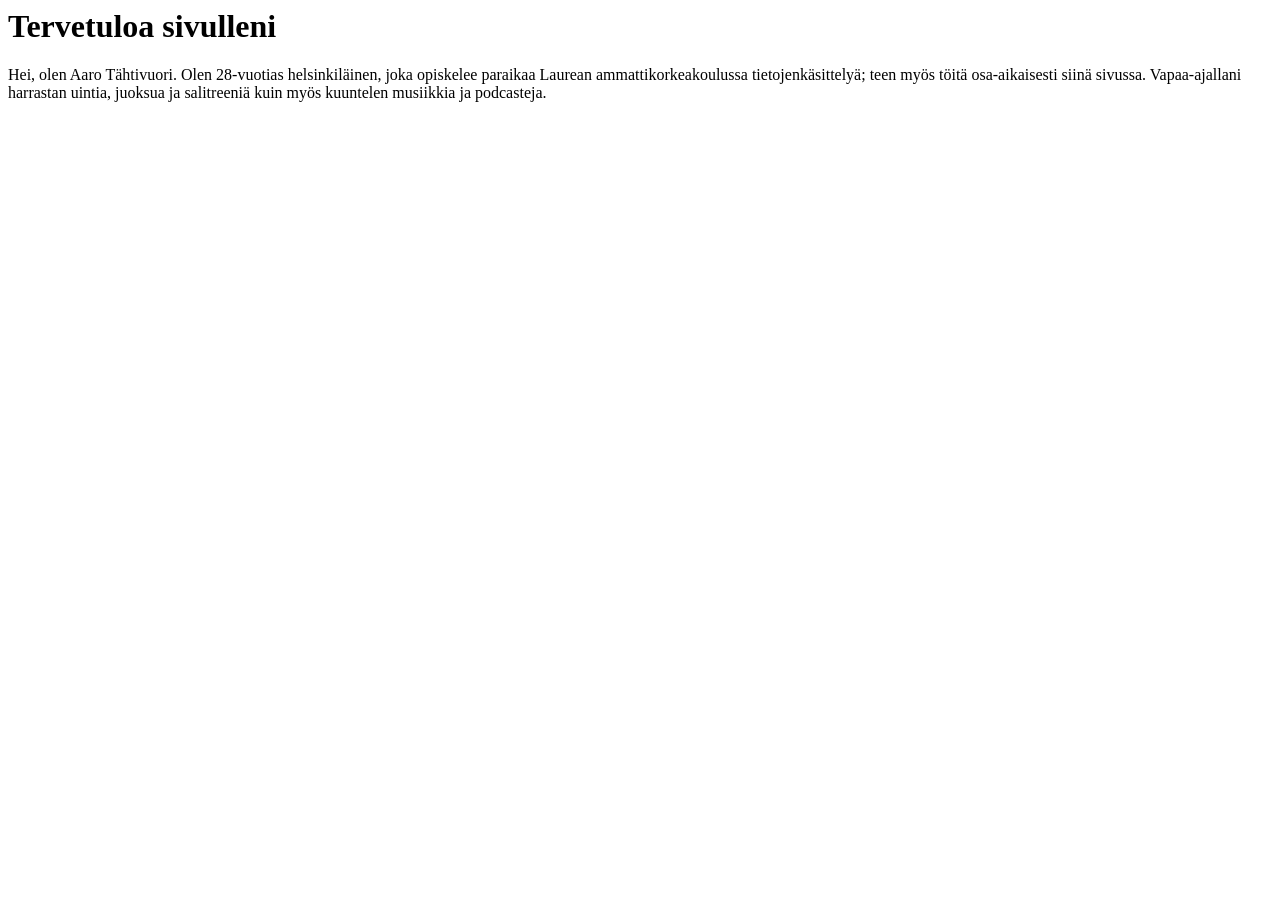
==== WS01_HTML/WS01_Workshop/index.html @ f9bfbf3b "Add initial HTML structure for workshop page" ====
<!/DOCTYPE html>
<html>
<head>
    <title>Ensimmäiset nettisivuni</title>
</head>
<body>
    <h1>Tervetuloa sivulleni</h1>
    <p>Hei, olen Aaro Tähtivuori. Olen 28-vuotias helsinkiläinen, joka opiskelee paraikaa Laurean ammattikorkeakoulussa tietojenkäsittelyä; teen myös töitä osa-aikaisesti siinä sivussa. Vapaa-ajallani harrastan uintia, juoksua ja salitreeniä kuin myös kuuntelen musiikkia ja podcasteja.</p>
    <img src="
</body>
    <h2>Liikuntaharrastukset</h2>
        <ol>
            <li>Uinti</li>
            <li>Juoksu</li>
            <li>Salitreeni</li>
        </ol>
    <h2>Vapaa-ajan vietit</h2>
        <ol>
            <li>Musiikin ja podcastien kuuntelu</li>
            <li>Elokuvat</li>
            <li>Yatzy</li>
        </ol>
    <table>
    <h3>Opintojeni edistyminen</h3>
        <tr>
            <th>Kurssi</th>
            <th>Kesto</th>
            <th>Arvosana</th>
        </tr>
        <tr>
            <td>Websivuston kehittäminen (ND00CC04-3005)</td>
            <td>16.3.-18.5.</td>
            <td>TBD</td>
        </tr>
        <tr>
            <td>Professional Communication in English (HL00BY89)</td>
            <td>16.3.-18.5.</td>
            <td>5 (Korvattu)</td>
        </tr>
        <tr>
            <td>Johdatus Linux-käyttöjärjestelmään (E9955-3011)</td>
            <td>5.3.-21.5..</td>
            <td>Meneillään oleva</td>
        </tr>
        <tr>
            <td>Juoksu</td>
            <td>Juoksen 3-4 kertaa viikossa, ja se auttaa minua pysymään kunnossa ja rentoutumaan.</td>
            <td></td>
</html
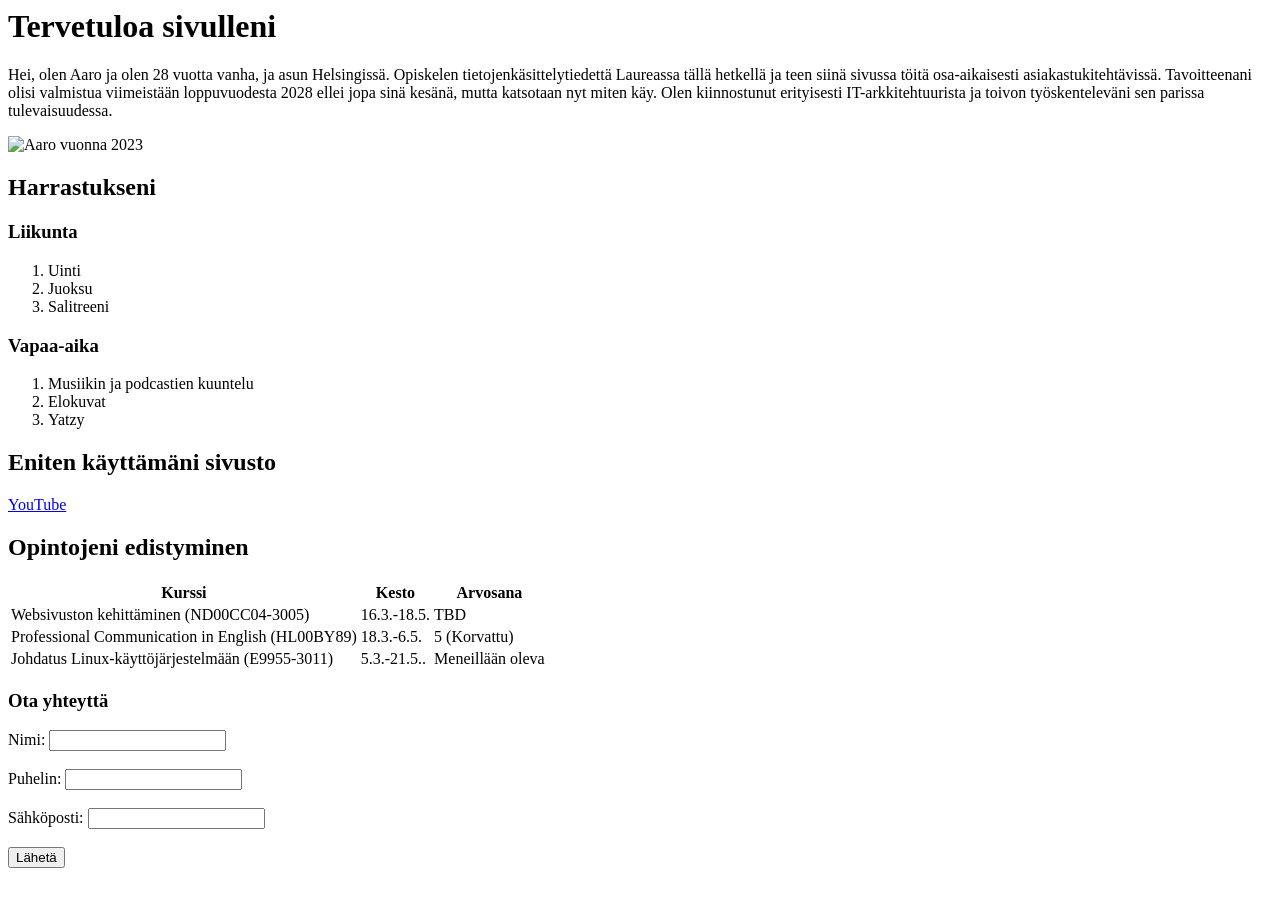
==== commit 284cd2d1: "Update personal introduction and hobbies in index.html; enhance contact form" ====
--- a/WS01_HTML/WS01_Workshop/index.html
+++ b/WS01_HTML/WS01_Workshop/index.html
@@ -5,23 +5,26 @@
 </head>
 <body>
     <h1>Tervetuloa sivulleni</h1>
-    <p>Hei, olen Aaro Tähtivuori. Olen 28-vuotias helsinkiläinen, joka opiskelee paraikaa Laurean ammattikorkeakoulussa tietojenkäsittelyä; teen myös töitä osa-aikaisesti siinä sivussa. Vapaa-ajallani harrastan uintia, juoksua ja salitreeniä kuin myös kuuntelen musiikkia ja podcasteja.</p>
-    <img src="
+    <p>Hei, olen Aaro ja olen 28 vuotta vanha, ja asun Helsingissä. Opiskelen tietojenkäsittelytiedettä Laureassa tällä hetkellä ja teen siinä sivussa töitä osa-aikaisesti asiakastukitehtävissä. Tavoitteenani olisi valmistua viimeistään loppuvuodesta 2028 ellei jopa sinä kesänä, mutta katsotaan nyt miten käy. Olen kiinnostunut erityisesti IT-arkkitehtuurista ja toivon työskenteleväni sen parissa tulevaisuudessa.</p>
+    <img src="OneDrive/Aaro - Henkilökohtainen/Kuvat/Saved Pictures/Aaro_Tähtivuori_Smile.jpg" alt="Aaro vuonna 2023">
 </body>
-    <h2>Liikuntaharrastukset</h2>
+    <h2>Harrastukseni</h2>
+        <h3>Liikunta</h3>
         <ol>
             <li>Uinti</li>
             <li>Juoksu</li>
             <li>Salitreeni</li>
         </ol>
-    <h2>Vapaa-ajan vietit</h2>
+        <h3>Vapaa-aika</h3>
         <ol>
             <li>Musiikin ja podcastien kuuntelu</li>
             <li>Elokuvat</li>
             <li>Yatzy</li>
         </ol>
+    <h2>Eniten käyttämäni sivusto</h2>
+        <a href="https://www.youtube.com/">YouTube</a>
     <table>
-    <h3>Opintojeni edistyminen</h3>
+    <h2>Opintojeni edistyminen</h2>
         <tr>
             <th>Kurssi</th>
             <th>Kesto</th>
@@ -34,7 +37,7 @@
         </tr>
         <tr>
             <td>Professional Communication in English (HL00BY89)</td>
-            <td>16.3.-18.5.</td>
+            <td>18.3.-6.5.</td>
             <td>5 (Korvattu)</td>
         </tr>
         <tr>
@@ -42,8 +45,15 @@
             <td>5.3.-21.5..</td>
             <td>Meneillään oleva</td>
         </tr>
-        <tr>
-            <td>Juoksu</td>
-            <td>Juoksen 3-4 kertaa viikossa, ja se auttaa minua pysymään kunnossa ja rentoutumaan.</td>
-            <td></td>
-</html+    </table>
+    <form>
+    <h3>Ota yhteyttä</h3>
+        <label for="name">Nimi:</label>
+        <input type="text" id="Aaro Tähtivuori" name="name"><br><br>
+        <label for ="phone">Puhelin:</label>
+        <input type="tel" id="phone" name="phone"><br><br>
+        <label for="email">Sähköposti:</label>
+        <input type="email" id="email" name="email"><br><br>
+        <input type="submit" value="Lähetä">
+    </form>
+</html>
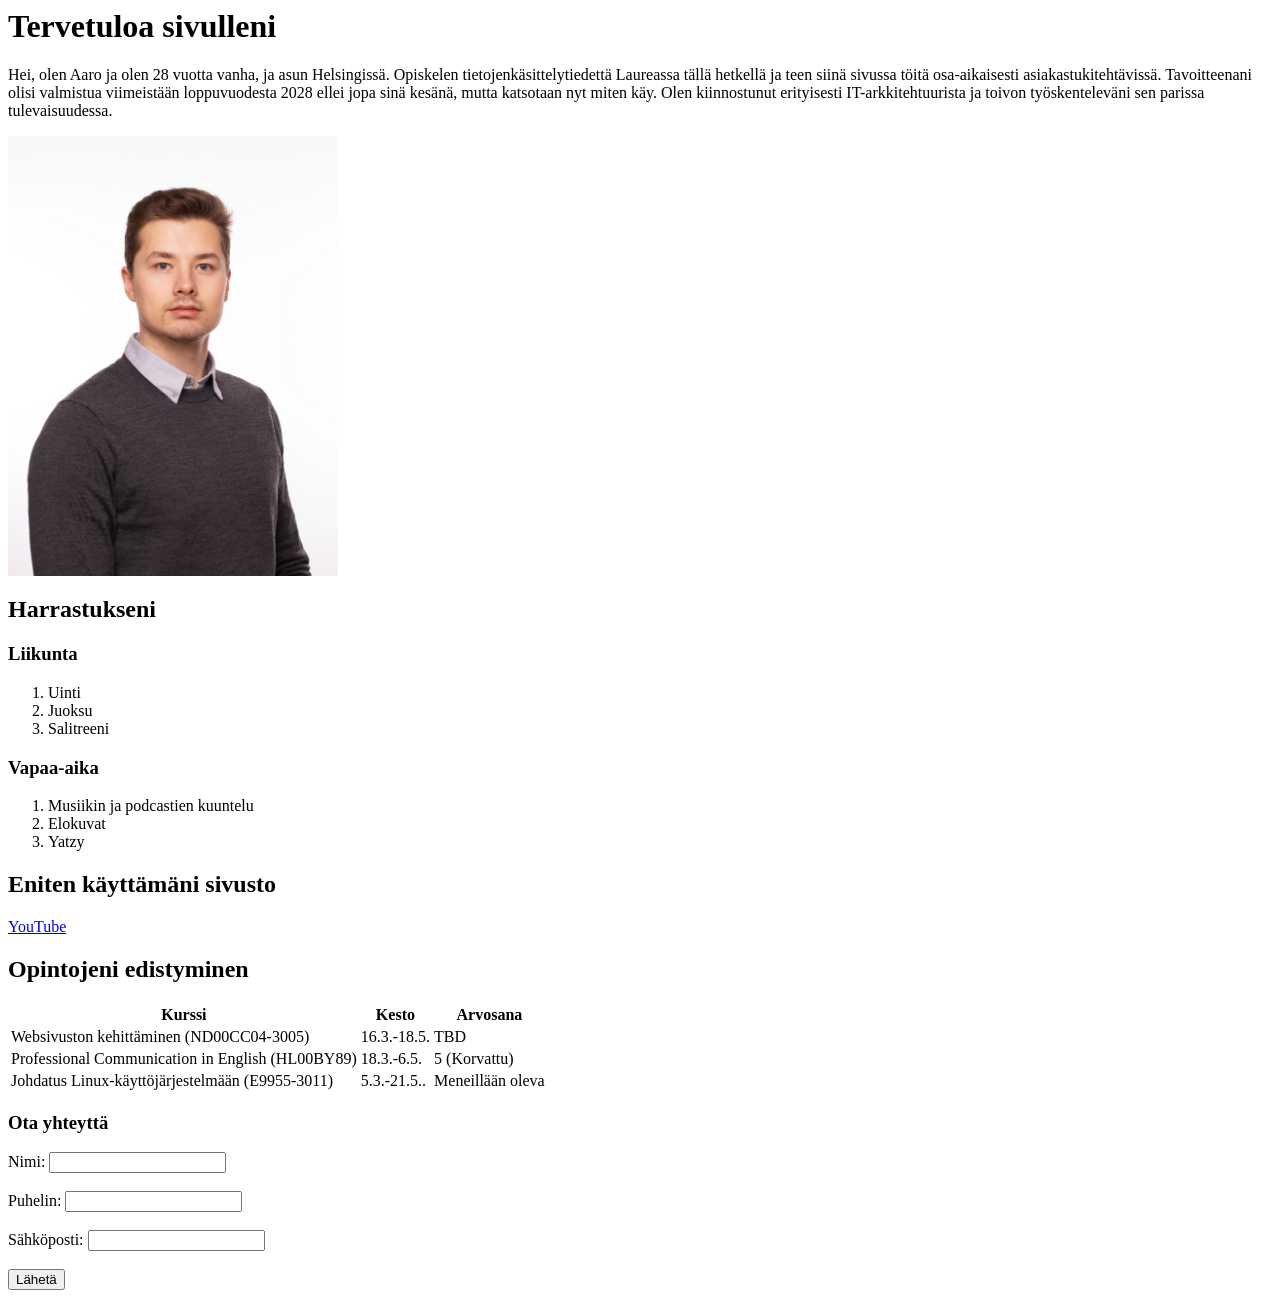
==== commit 05192b01: "Update profile image path in index.html and add new CV photo" ====
--- a/WS01_HTML/WS01_Workshop/index.html
+++ b/WS01_HTML/WS01_Workshop/index.html
@@ -6,9 +6,9 @@
 <body>
     <h1>Tervetuloa sivulleni</h1>
     <p>Hei, olen Aaro ja olen 28 vuotta vanha, ja asun Helsingissä. Opiskelen tietojenkäsittelytiedettä Laureassa tällä hetkellä ja teen siinä sivussa töitä osa-aikaisesti asiakastukitehtävissä. Tavoitteenani olisi valmistua viimeistään loppuvuodesta 2028 ellei jopa sinä kesänä, mutta katsotaan nyt miten käy. Olen kiinnostunut erityisesti IT-arkkitehtuurista ja toivon työskenteleväni sen parissa tulevaisuudessa.</p>
-    <img src="OneDrive/Aaro - Henkilökohtainen/Kuvat/Saved Pictures/Aaro_Tähtivuori_Smile.jpg" alt="Aaro vuonna 2023">
+    <img src="images/CV_photo.jpg" alt="width=250" height=440>
 </body>
-    <h2>Harrastukseni</h2>
+    <h2>Harrastukseni</h2> 
         <h3>Liikunta</h3>
         <ol>
             <li>Uinti</li>
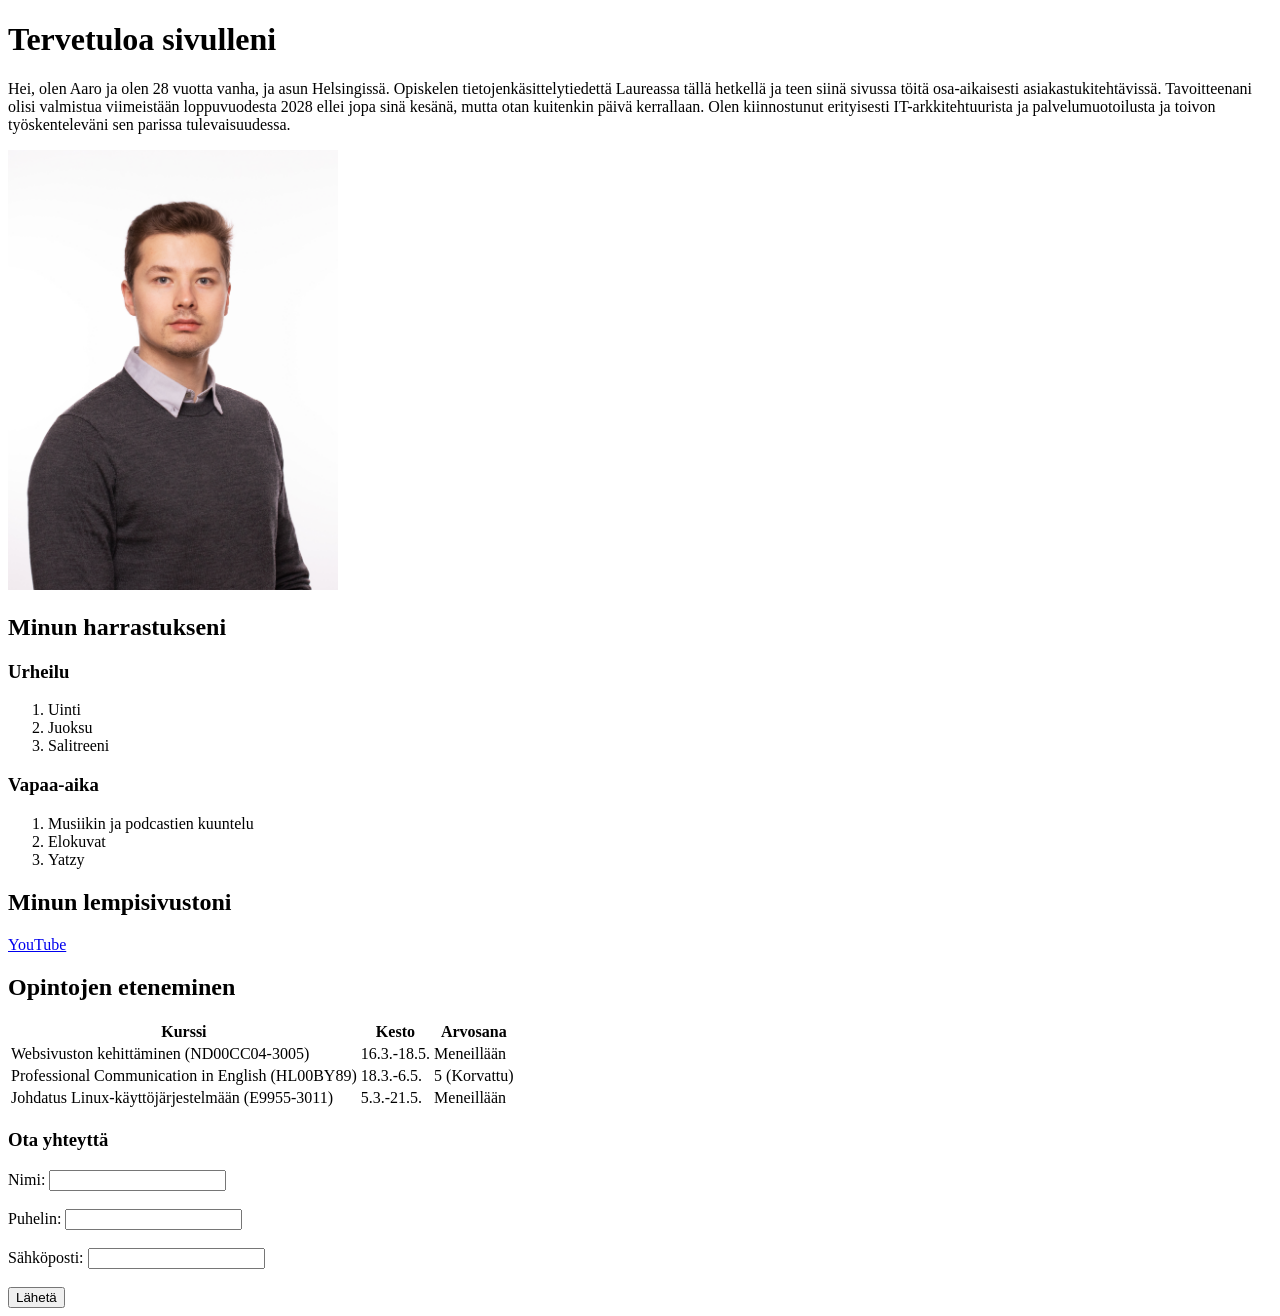
==== commit cd05e0f1: "Fix HTML structure and update personal information in index.html" ====
--- a/WS01_HTML/WS01_Workshop/index.html
+++ b/WS01_HTML/WS01_Workshop/index.html
@@ -1,15 +1,14 @@
-<!/DOCTYPE html>
-<html>
+<!DOCTYPE html>
+<html lang="fi">
 <head>
     <title>Ensimmäiset nettisivuni</title>
 </head>
 <body>
     <h1>Tervetuloa sivulleni</h1>
-    <p>Hei, olen Aaro ja olen 28 vuotta vanha, ja asun Helsingissä. Opiskelen tietojenkäsittelytiedettä Laureassa tällä hetkellä ja teen siinä sivussa töitä osa-aikaisesti asiakastukitehtävissä. Tavoitteenani olisi valmistua viimeistään loppuvuodesta 2028 ellei jopa sinä kesänä, mutta katsotaan nyt miten käy. Olen kiinnostunut erityisesti IT-arkkitehtuurista ja toivon työskenteleväni sen parissa tulevaisuudessa.</p>
-    <img src="images/CV_photo.jpg" alt="width=250" height=440>
-</body>
-    <h2>Harrastukseni</h2> 
-        <h3>Liikunta</h3>
+    <p>Hei, olen Aaro ja olen 28 vuotta vanha, ja asun Helsingissä. Opiskelen tietojenkäsittelytiedettä Laureassa tällä hetkellä ja teen siinä sivussa töitä osa-aikaisesti asiakastukitehtävissä. Tavoitteenani olisi valmistua viimeistään loppuvuodesta 2028 ellei jopa sinä kesänä, mutta otan kuitenkin päivä kerrallaan. Olen kiinnostunut erityisesti IT-arkkitehtuurista ja palvelumuotoilusta ja toivon työskenteleväni sen parissa tulevaisuudessa.</p>
+    <img src="images/CV_photo.jpg" alt="width=250" height="440">
+    <h2>Minun harrastukseni</h2>
+        <h3>Urheilu</h3>
         <ol>
             <li>Uinti</li>
             <li>Juoksu</li>
@@ -21,39 +20,40 @@
             <li>Elokuvat</li>
             <li>Yatzy</li>
         </ol>
-    <h2>Eniten käyttämäni sivusto</h2>
+    <h2>Minun lempisivustoni</h2>
         <a href="https://www.youtube.com/">YouTube</a>
-    <table>
-    <h2>Opintojeni edistyminen</h2>
-        <tr>
-            <th>Kurssi</th>
-            <th>Kesto</th>
-            <th>Arvosana</th>
-        </tr>
-        <tr>
-            <td>Websivuston kehittäminen (ND00CC04-3005)</td>
-            <td>16.3.-18.5.</td>
-            <td>TBD</td>
-        </tr>
-        <tr>
-            <td>Professional Communication in English (HL00BY89)</td>
-            <td>18.3.-6.5.</td>
-            <td>5 (Korvattu)</td>
-        </tr>
-        <tr>
-            <td>Johdatus Linux-käyttöjärjestelmään (E9955-3011)</td>
-            <td>5.3.-21.5..</td>
-            <td>Meneillään oleva</td>
-        </tr>
-    </table>
-    <form>
+    <h2>Opintojen eteneminen</h2>
+        <table>
+            <tr>
+                <th>Kurssi</th>
+                <th>Kesto</th>
+                <th>Arvosana</th>
+            </tr>
+            <tr>
+                <td>Websivuston kehittäminen (ND00CC04-3005)</td>
+                <td>16.3.-18.5.</td>
+                <td>Meneillään</td>
+            </tr>
+            <tr>
+                <td>Professional Communication in English (HL00BY89)</td>
+                <td>18.3.-6.5.</td>
+                <td>5 (Korvattu)</td>
+            </tr>
+            <tr>
+                <td>Johdatus Linux-käyttöjärjestelmään (E9955-3011)</td>
+                <td>5.3.-21.5.</td>
+                <td>Meneillään</td>
+            </tr>
+        </table>
+<form>
     <h3>Ota yhteyttä</h3>
         <label for="name">Nimi:</label>
-        <input type="text" id="Aaro Tähtivuori" name="name"><br><br>
+        <input type="text" id="name" name="name"><br><br>
         <label for ="phone">Puhelin:</label>
         <input type="tel" id="phone" name="phone"><br><br>
         <label for="email">Sähköposti:</label>
         <input type="email" id="email" name="email"><br><br>
         <input type="submit" value="Lähetä">
     </form>
+</body>
 </html>
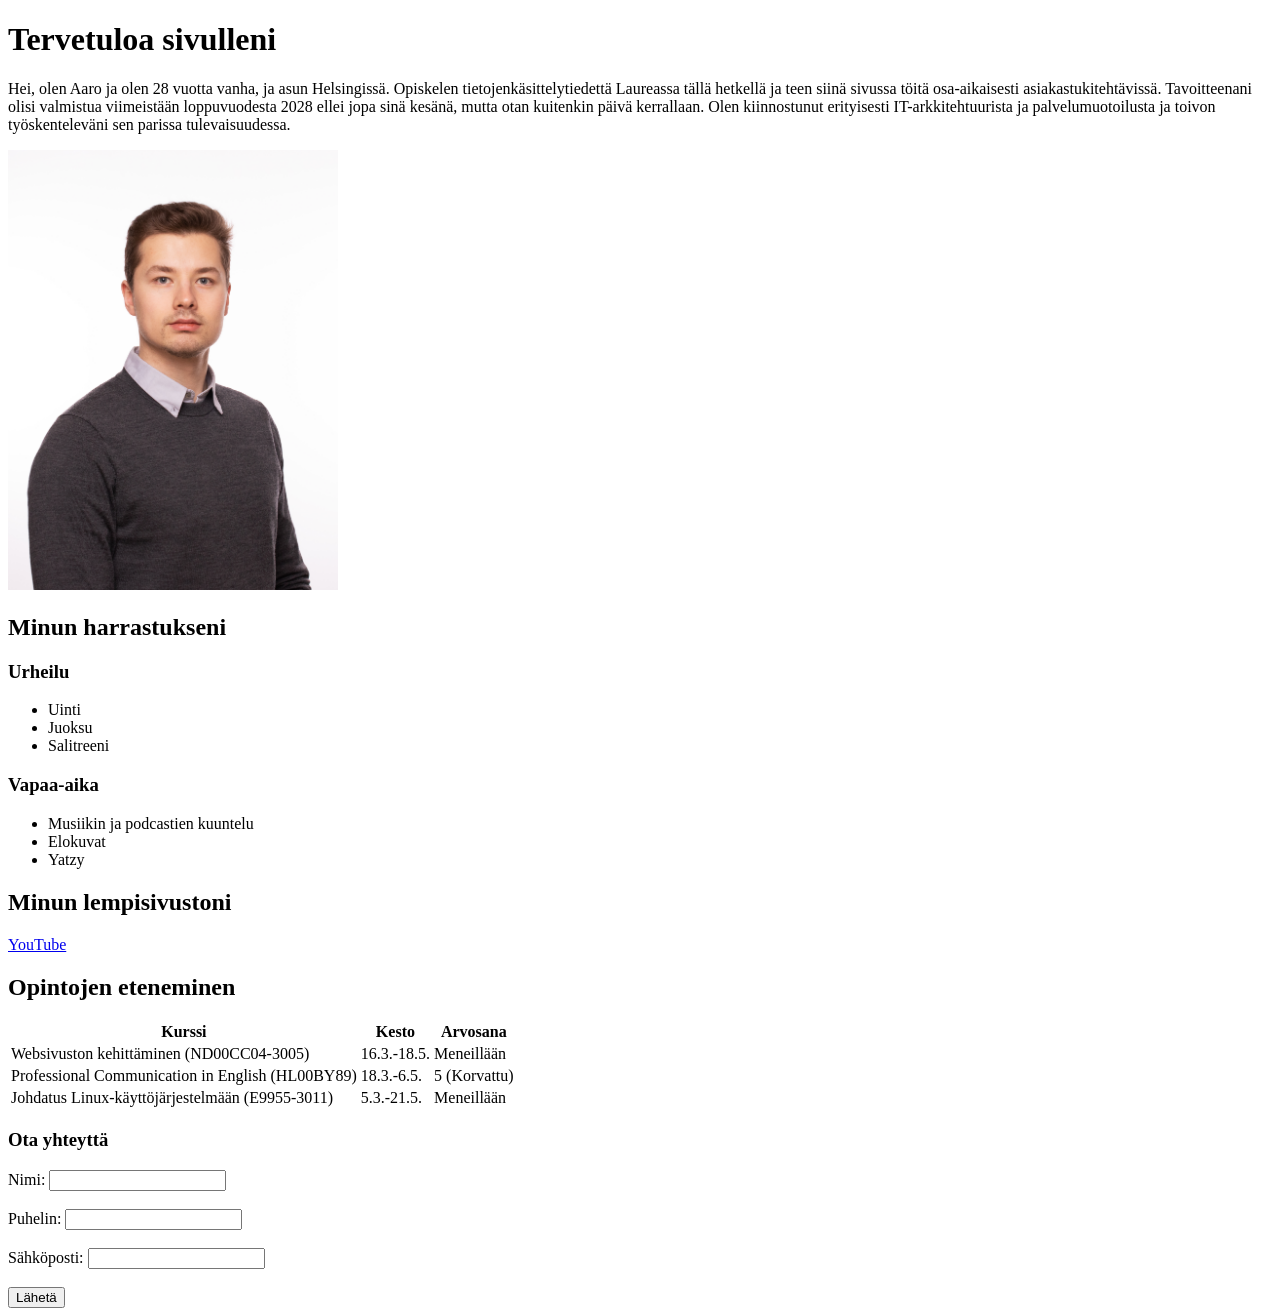
==== commit e46b20ef: "Change ordered lists to unordered lists for hobbies section in index.html" ====
--- a/WS01_HTML/WS01_Workshop/index.html
+++ b/WS01_HTML/WS01_Workshop/index.html
@@ -9,17 +9,17 @@
     <img src="images/CV_photo.jpg" alt="width=250" height="440">
     <h2>Minun harrastukseni</h2>
         <h3>Urheilu</h3>
-        <ol>
+        <ul>
             <li>Uinti</li>
             <li>Juoksu</li>
             <li>Salitreeni</li>
-        </ol>
+        </ul>
         <h3>Vapaa-aika</h3>
-        <ol>
+        <ul>
             <li>Musiikin ja podcastien kuuntelu</li>
             <li>Elokuvat</li>
             <li>Yatzy</li>
-        </ol>
+        </ul>
     <h2>Minun lempisivustoni</h2>
         <a href="https://www.youtube.com/">YouTube</a>
     <h2>Opintojen eteneminen</h2>
